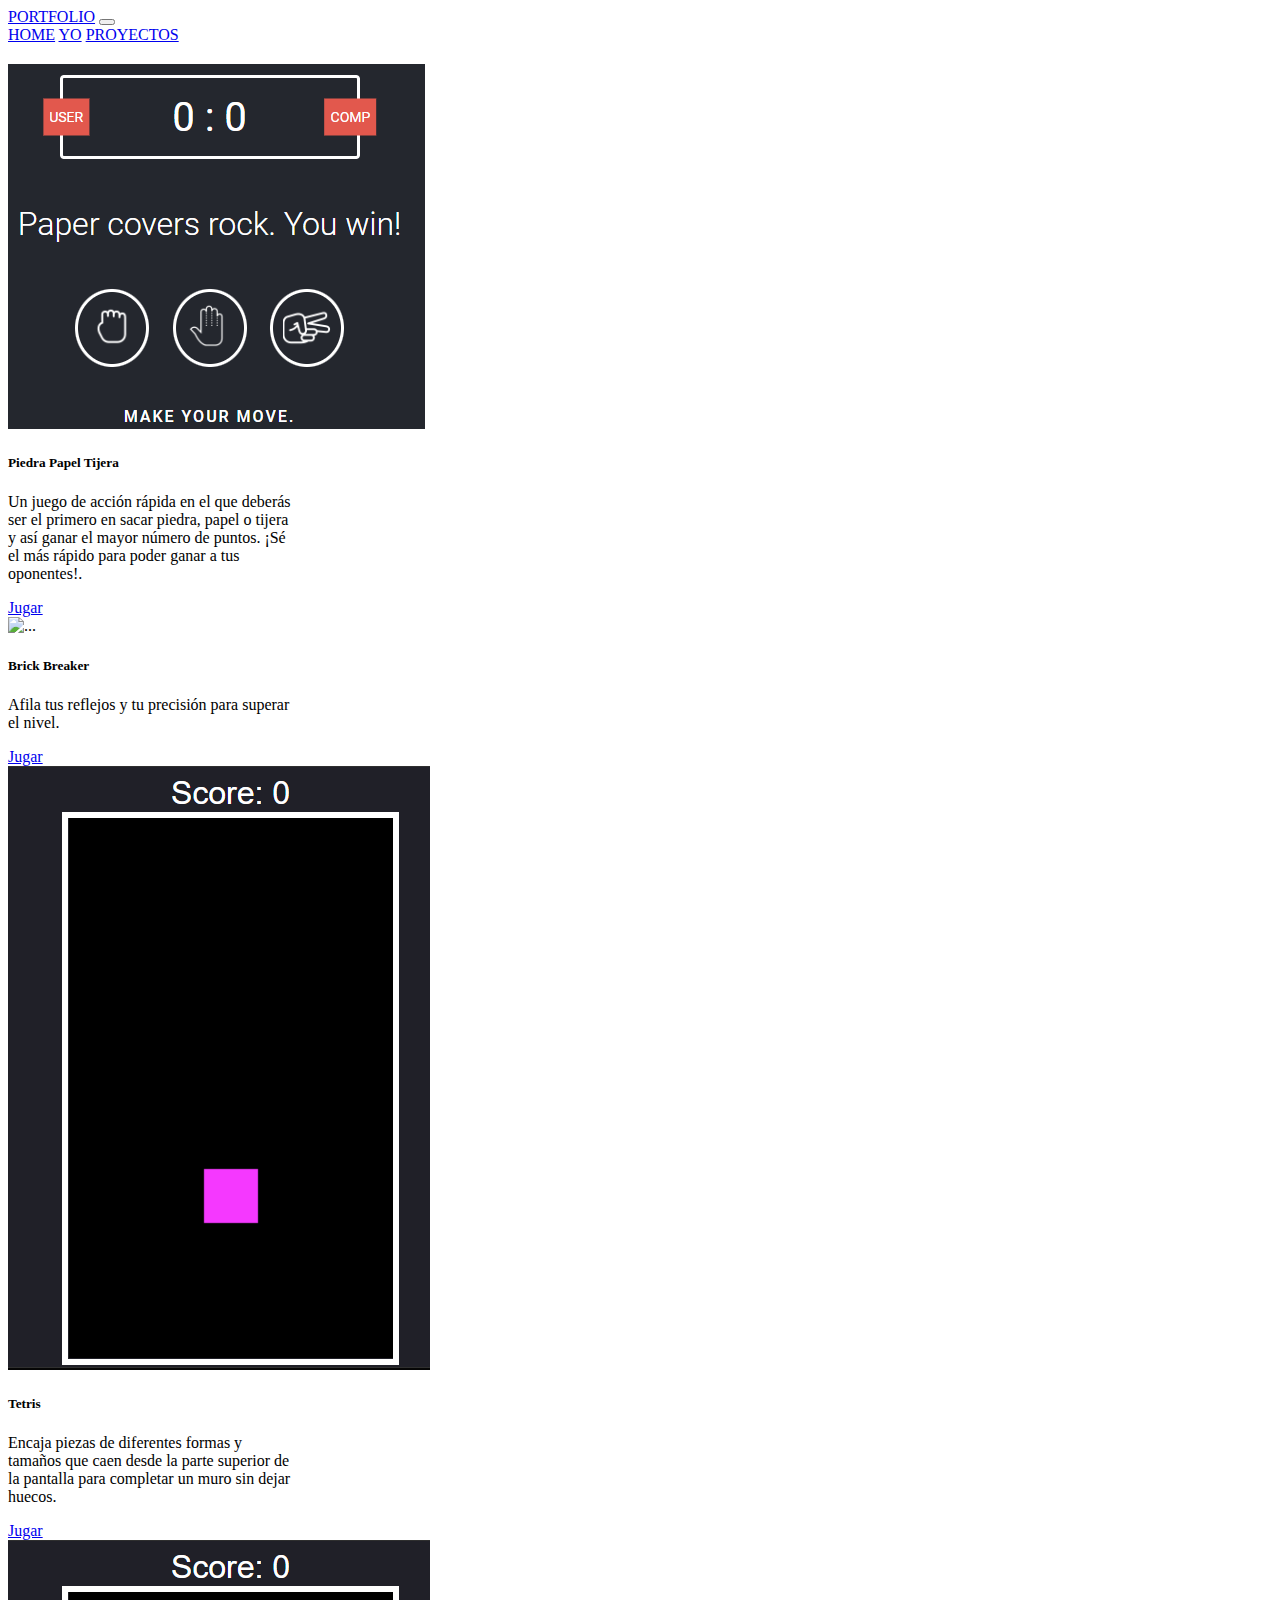
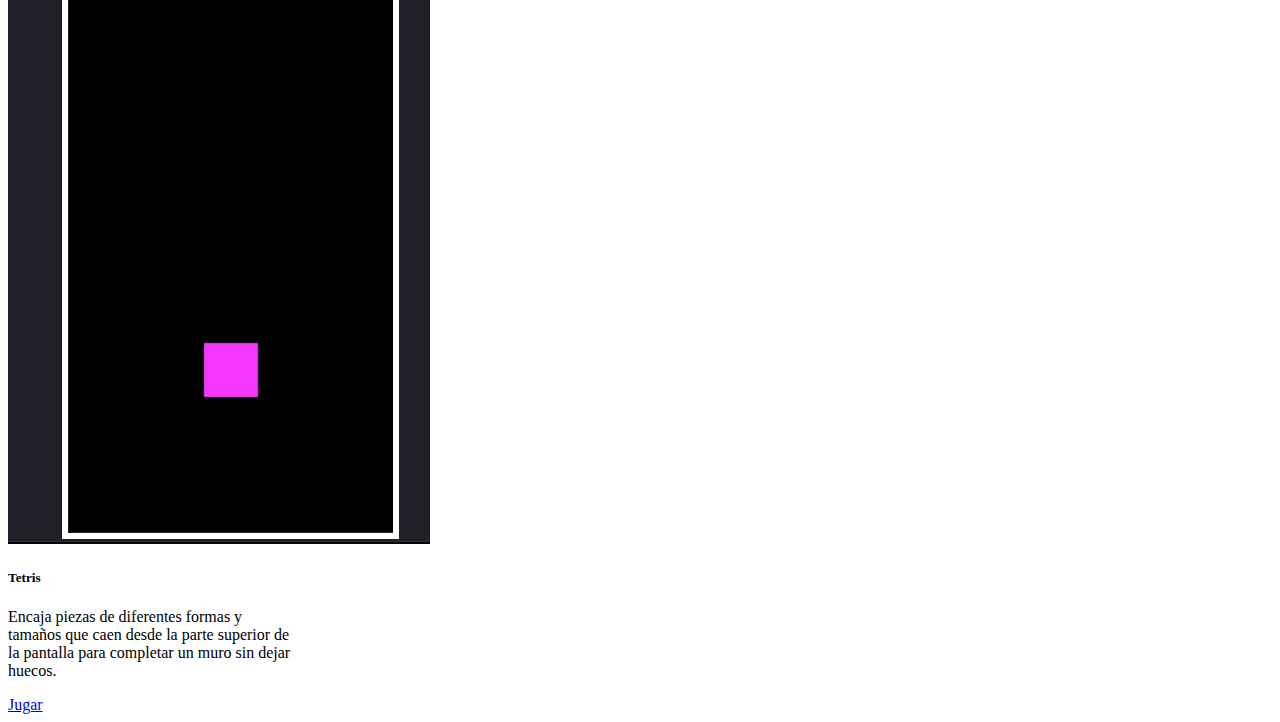
==== Proyectos/index.html @ 5cfa6134 "PORTFOLIO" ====
<!DOCTYPE html>
<html>
<head>
<title>PORTFOLIO</title>
<link href="https://cdn.jsdelivr.net/npm/bootstrap@5.0.2/dist/css/bootstrap.min.css" rel="stylesheet" integrity="sha384-EVSTQN3/azprG1Anm3QDgpJLIm9Nao0Yz1ztcQTwFspd3yD65VohhpuuCOmLASjC" crossorigin="anonymous">
<script src="https://cdn.jsdelivr.net/npm/bootstrap@5.0.2/dist/js/bootstrap.bundle.min.js" integrity="sha384-MrcW6ZMFYlzcLA8Nl+NtUVF0sA7MsXsP1UyJoMp4YLEuNSfAP+JcXn/tWtIaxVXM" crossorigin="anonymous"></script>
</head>
<body>
    <nav class="navbar navbar-expand-lg navbar-dark bg-dark txt-light">
        <div class="container-fluid">
          <a class="navbar-brand" href="/index.html">PORTFOLIO</a>
          <button class="navbar-toggler" type="button" data-bs-toggle="collapse" data-bs-target="#navbarNavAltMarkup" aria-controls="navbarNavAltMarkup" aria-expanded="false" aria-label="Toggle navigation">
            <span class="navbar-toggler-icon"></span>
          </button>
          <div class="collapse navbar-collapse" id="navbarNavAltMarkup">
            <div class="navbar-nav">
              <a class="nav-link active" aria-current="page" href="/index.html">HOME</a>
              <a class="nav-link" href="#">YO</a>
              <a class="nav-link" href="/Proyectos/index.html">PROYECTOS</a>
            </div>
          </div>
        </div>
    </nav>



      <div class="container-fluid" style="padding-top:20px;">
        <div class ="row row-cols-sm5 g-4">
            <div class="col-sm-6">
              <div class="card" style="width: 18rem;">
                <img src="./PiedraPapelTijera/images/PIEDRAPAPELTIEJRA.png" class="card-img-top" alt="...">
                  <div class="card-body">
                    <h5 class="card-title">Piedra Papel Tijera</h5>
                    <p class="card-text">Un juego de acción rápida en el que deberás ser el primero en sacar piedra, papel o tijera y así ganar el mayor número de puntos. ¡Sé el más rápido para poder ganar a tus oponentes!.</p>
                    <a href="./PiedraPapelTijera/juego.html" class="btn btn-primary">Jugar</a>
                  </div>
              </div>
        
              <div class="card" style="width: 18rem;">
                <img src="./BrickBreaker/images/BrickBreak.png" class="card-img-top" alt="...">
                  <div class="card-body">
                    <h5 class="card-title">Brick Breaker</h5>
                    <p class="card-text">Afila tus reflejos y tu precisión para superar el nivel.</p>
                    <a href="./BrickBreaker/juego.html" class="btn btn-primary">Jugar</a>
                  </div>
              </div>
    
              <div class="card" style="width: 18rem;">
                <img src="./Tetris/images/Tetris.png" class="card-img-top" alt="...">
                  <div class="card-body">
                    <h5 class="card-title">Tetris</h5>
                    <p class="card-text">Encaja piezas de diferentes formas y tamaños que caen desde la parte superior de la pantalla para completar un muro sin dejar huecos.</p>
                    <a href="./Tetris/juego.html" class="btn btn-primary">Jugar</a>
                  </div>
              </div>
              <div class="card" style="width: 18rem;">
                <img src="./Tetris/images/Tetris.png" class="card-img-top" alt="...">
                  <div class="card-body">
                    <h5 class="card-title">Tetris</h5>
                    <p class="card-text">Encaja piezas de diferentes formas y tamaños que caen desde la parte superior de la pantalla para completar un muro sin dejar huecos.</p>
                    <a href="./Tetris/juego.html" class="btn btn-primary">Jugar</a>
                  </div>
              </div>
            </div>
          </div> 

        </div>
      </div>
</body>
</html>
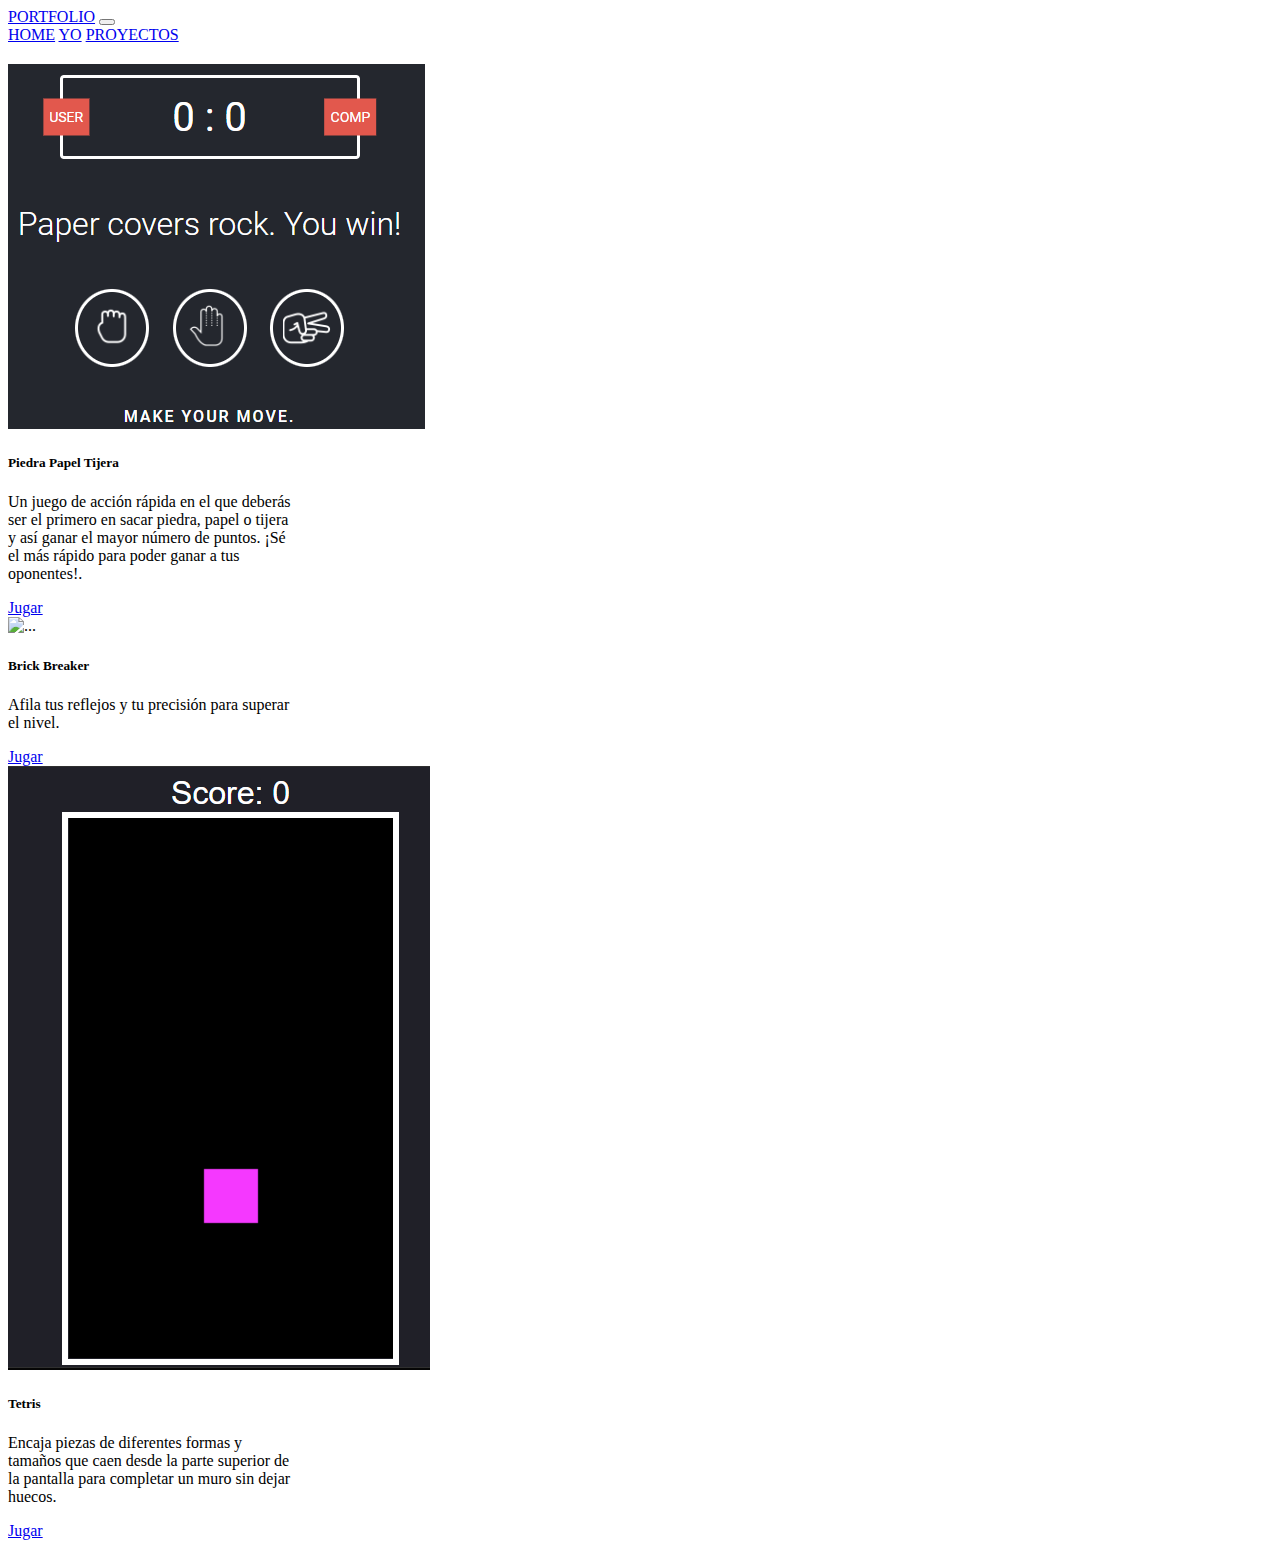
==== commit 80a22feb: "PORTFOLIO" ====
--- a/Proyectos/index.html
+++ b/Proyectos/index.html
@@ -24,9 +24,9 @@
 
 
 
-      <div class="container-fluid" style="padding-top:20px;">
+      <div class="container-fluid" style="padding-top: 20px;">
         <div class ="row row-cols-sm5 g-4">
-            <div class="col-sm-6">
+            <div class="col">
               <div class="card" style="width: 18rem;">
                 <img src="./PiedraPapelTijera/images/PIEDRAPAPELTIEJRA.png" class="card-img-top" alt="...">
                   <div class="card-body">
@@ -35,7 +35,9 @@
                     <a href="./PiedraPapelTijera/juego.html" class="btn btn-primary">Jugar</a>
                   </div>
               </div>
-        
+            </div>
+
+            <div class="col">
               <div class="card" style="width: 18rem;">
                 <img src="./BrickBreaker/images/BrickBreak.png" class="card-img-top" alt="...">
                   <div class="card-body">
@@ -44,15 +46,9 @@
                     <a href="./BrickBreaker/juego.html" class="btn btn-primary">Jugar</a>
                   </div>
               </div>
-    
-              <div class="card" style="width: 18rem;">
-                <img src="./Tetris/images/Tetris.png" class="card-img-top" alt="...">
-                  <div class="card-body">
-                    <h5 class="card-title">Tetris</h5>
-                    <p class="card-text">Encaja piezas de diferentes formas y tamaños que caen desde la parte superior de la pantalla para completar un muro sin dejar huecos.</p>
-                    <a href="./Tetris/juego.html" class="btn btn-primary">Jugar</a>
-                  </div>
-              </div>
+            </div>
+
+            <div class="col">
               <div class="card" style="width: 18rem;">
                 <img src="./Tetris/images/Tetris.png" class="card-img-top" alt="...">
                   <div class="card-body">
@@ -63,8 +59,6 @@
               </div>
             </div>
           </div> 
-
         </div>
-      </div>
 </body>
 </html>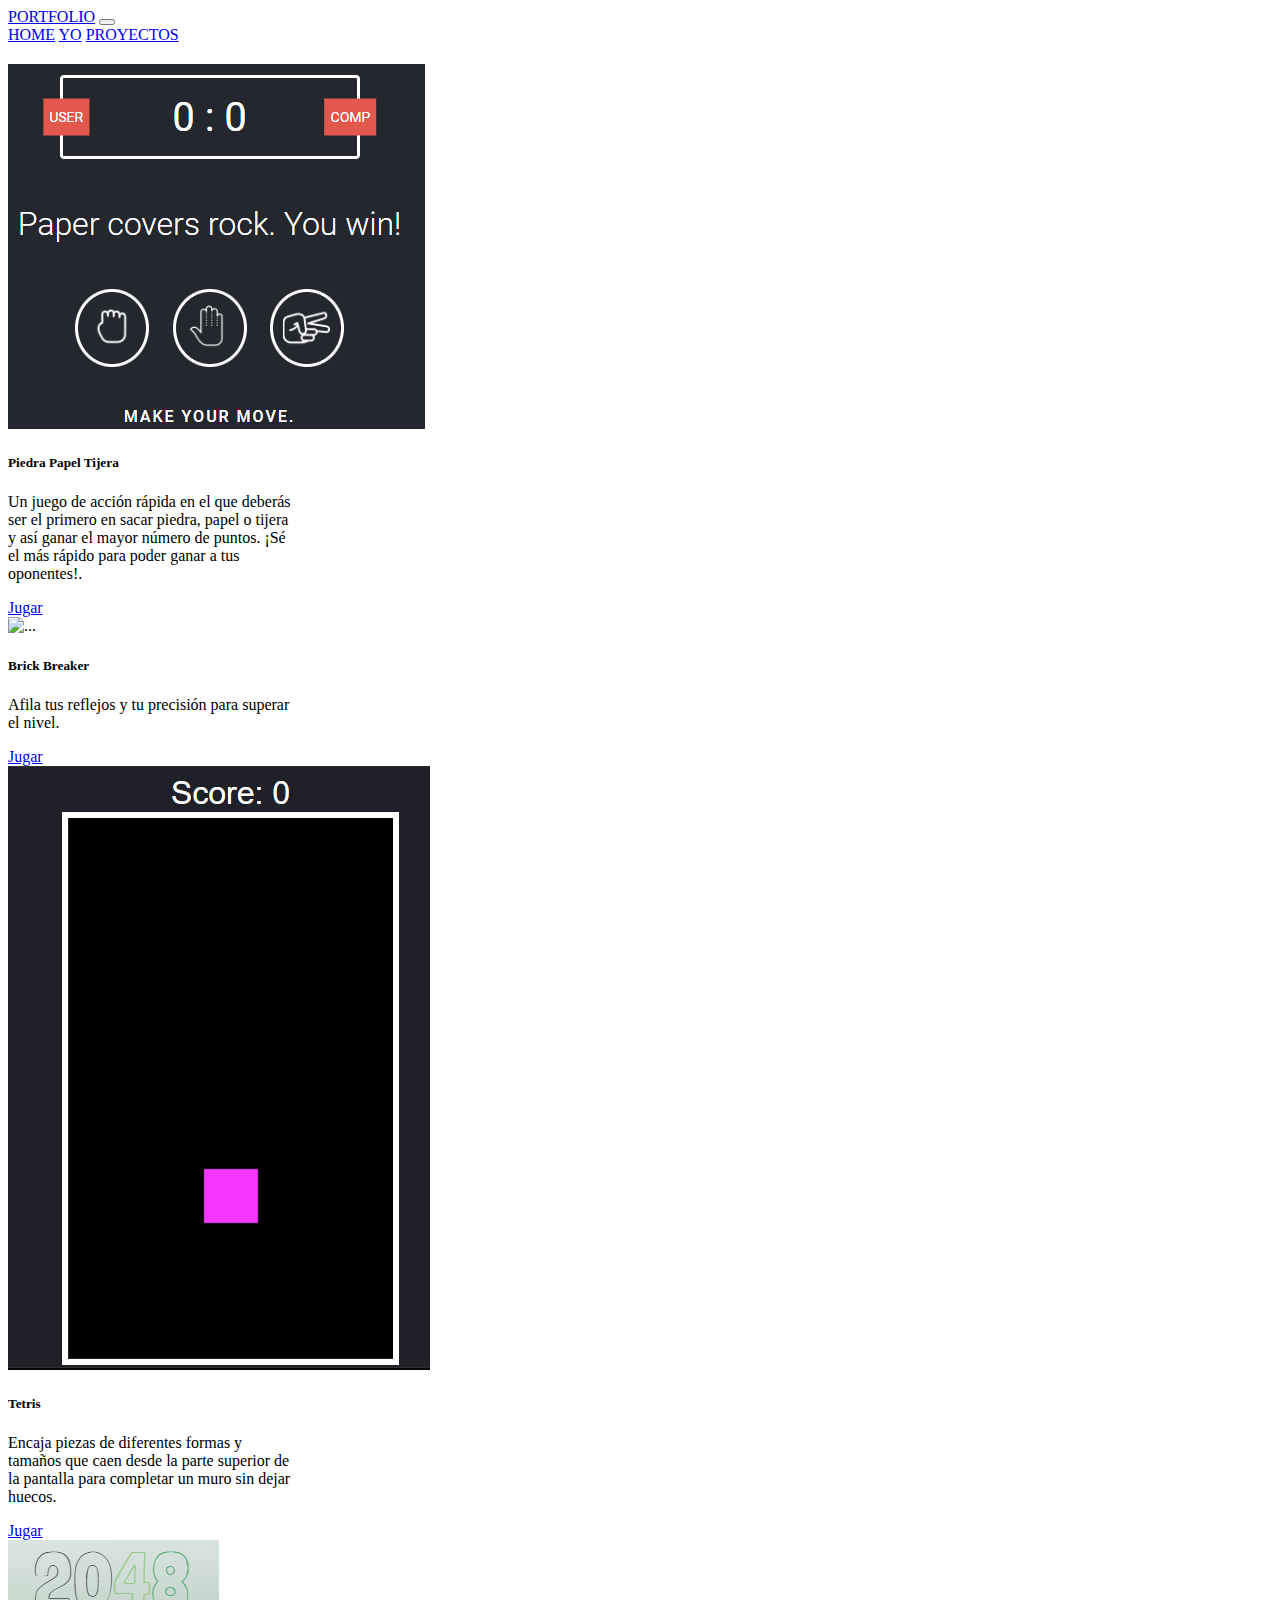
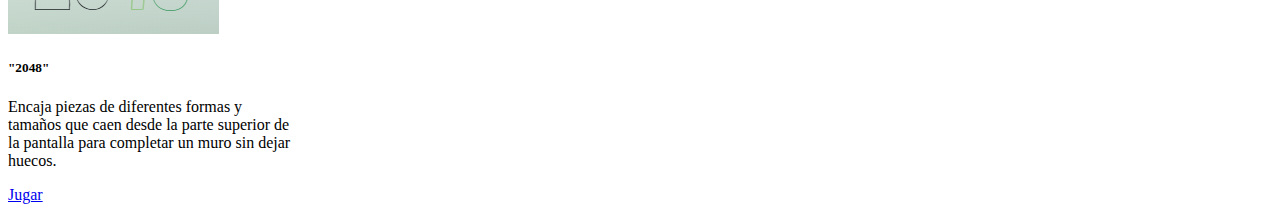
==== commit 54f7a4ae: "PORTFOLIO" ====
--- a/Proyectos/index.html
+++ b/Proyectos/index.html
@@ -27,7 +27,7 @@
       <div class="container-fluid" style="padding-top: 20px;">
         <div class ="row row-cols-sm5 g-4">
             <div class="col">
-              <div class="card" style="width: 18rem;">
+              <div class="card sm-3" style="max-width: 18rem;">
                 <img src="./PiedraPapelTijera/images/PIEDRAPAPELTIEJRA.png" class="card-img-top" alt="...">
                   <div class="card-body">
                     <h5 class="card-title">Piedra Papel Tijera</h5>
@@ -38,7 +38,7 @@
             </div>
 
             <div class="col">
-              <div class="card" style="width: 18rem;">
+              <div class="card sm-3" style="max-width: 18rem;">
                 <img src="./BrickBreaker/images/BrickBreak.png" class="card-img-top" alt="...">
                   <div class="card-body">
                     <h5 class="card-title">Brick Breaker</h5>
@@ -49,7 +49,7 @@
             </div>
 
             <div class="col">
-              <div class="card" style="width: 18rem;">
+              <div class="card sm-3" style="max-width: 18rem;">
                 <img src="./Tetris/images/Tetris.png" class="card-img-top" alt="...">
                   <div class="card-body">
                     <h5 class="card-title">Tetris</h5>
@@ -58,6 +58,17 @@
                   </div>
               </div>
             </div>
+
+            <div class="col">
+              <div class="card sm-3" style="max-width: 18rem;">
+                <img src="./2048/images/2048.png" class="card-img-top" alt="...">
+                  <div class="card-body">
+                    <h5 class="card-title">"2048"</h5>
+                    <p class="card-text">Encaja piezas de diferentes formas y tamaños que caen desde la parte superior de la pantalla para completar un muro sin dejar huecos.</p>
+                    <a href="./2048/juego.html" class="btn btn-primary">Jugar</a>
+                  </div>
+              </div>
+            </div>
           </div> 
         </div>
 </body>
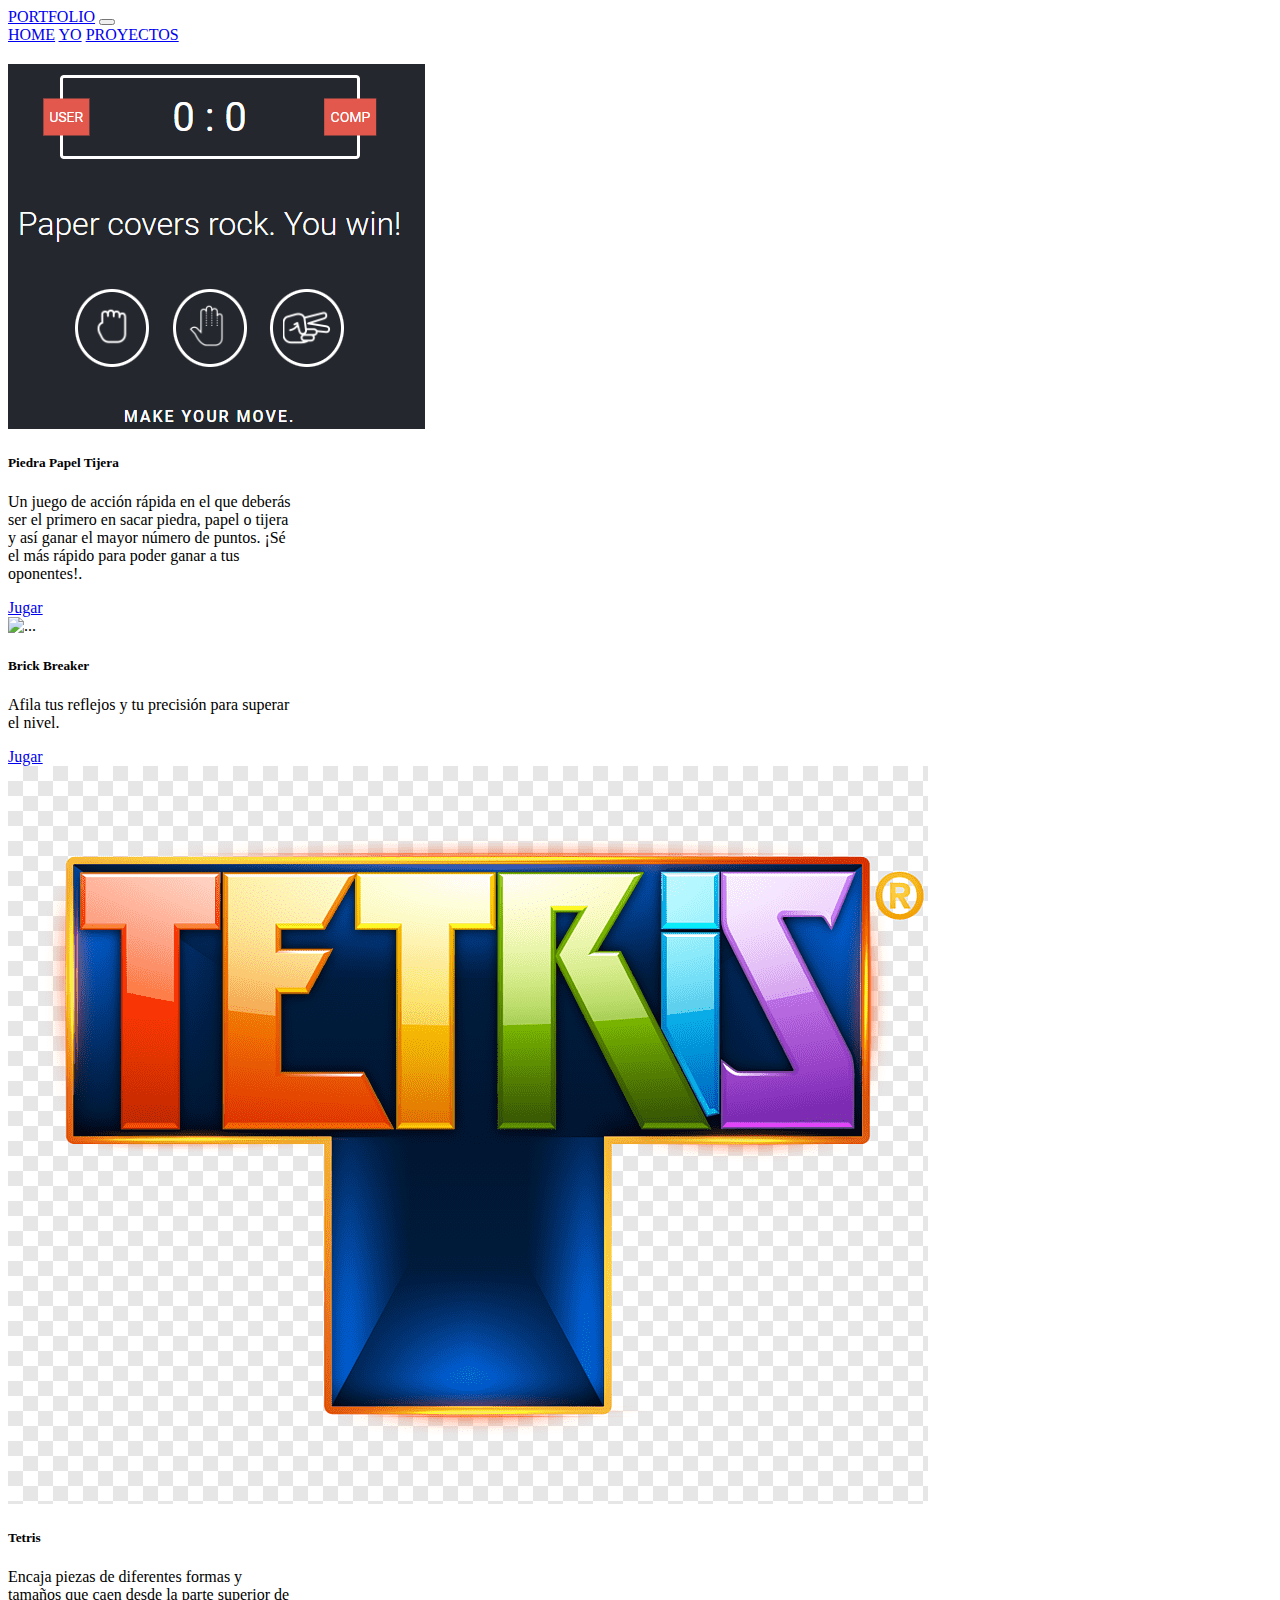
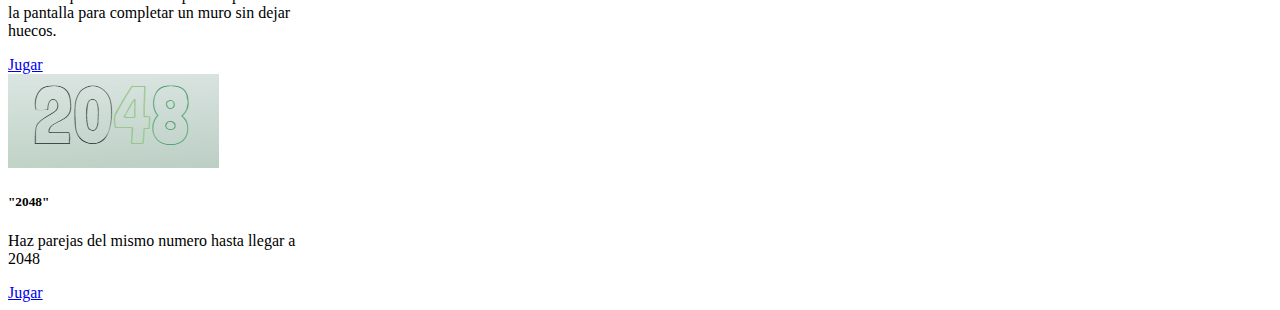
==== commit 68167810: "PORTFOLIO" ====
--- a/Proyectos/index.html
+++ b/Proyectos/index.html
@@ -64,7 +64,7 @@
                 <img src="./2048/images/2048.png" class="card-img-top" alt="...">
                   <div class="card-body">
                     <h5 class="card-title">"2048"</h5>
-                    <p class="card-text">Encaja piezas de diferentes formas y tamaños que caen desde la parte superior de la pantalla para completar un muro sin dejar huecos.</p>
+                    <p class="card-text">Haz parejas del mismo numero hasta llegar a 2048</p>
                     <a href="./2048/juego.html" class="btn btn-primary">Jugar</a>
                   </div>
               </div>
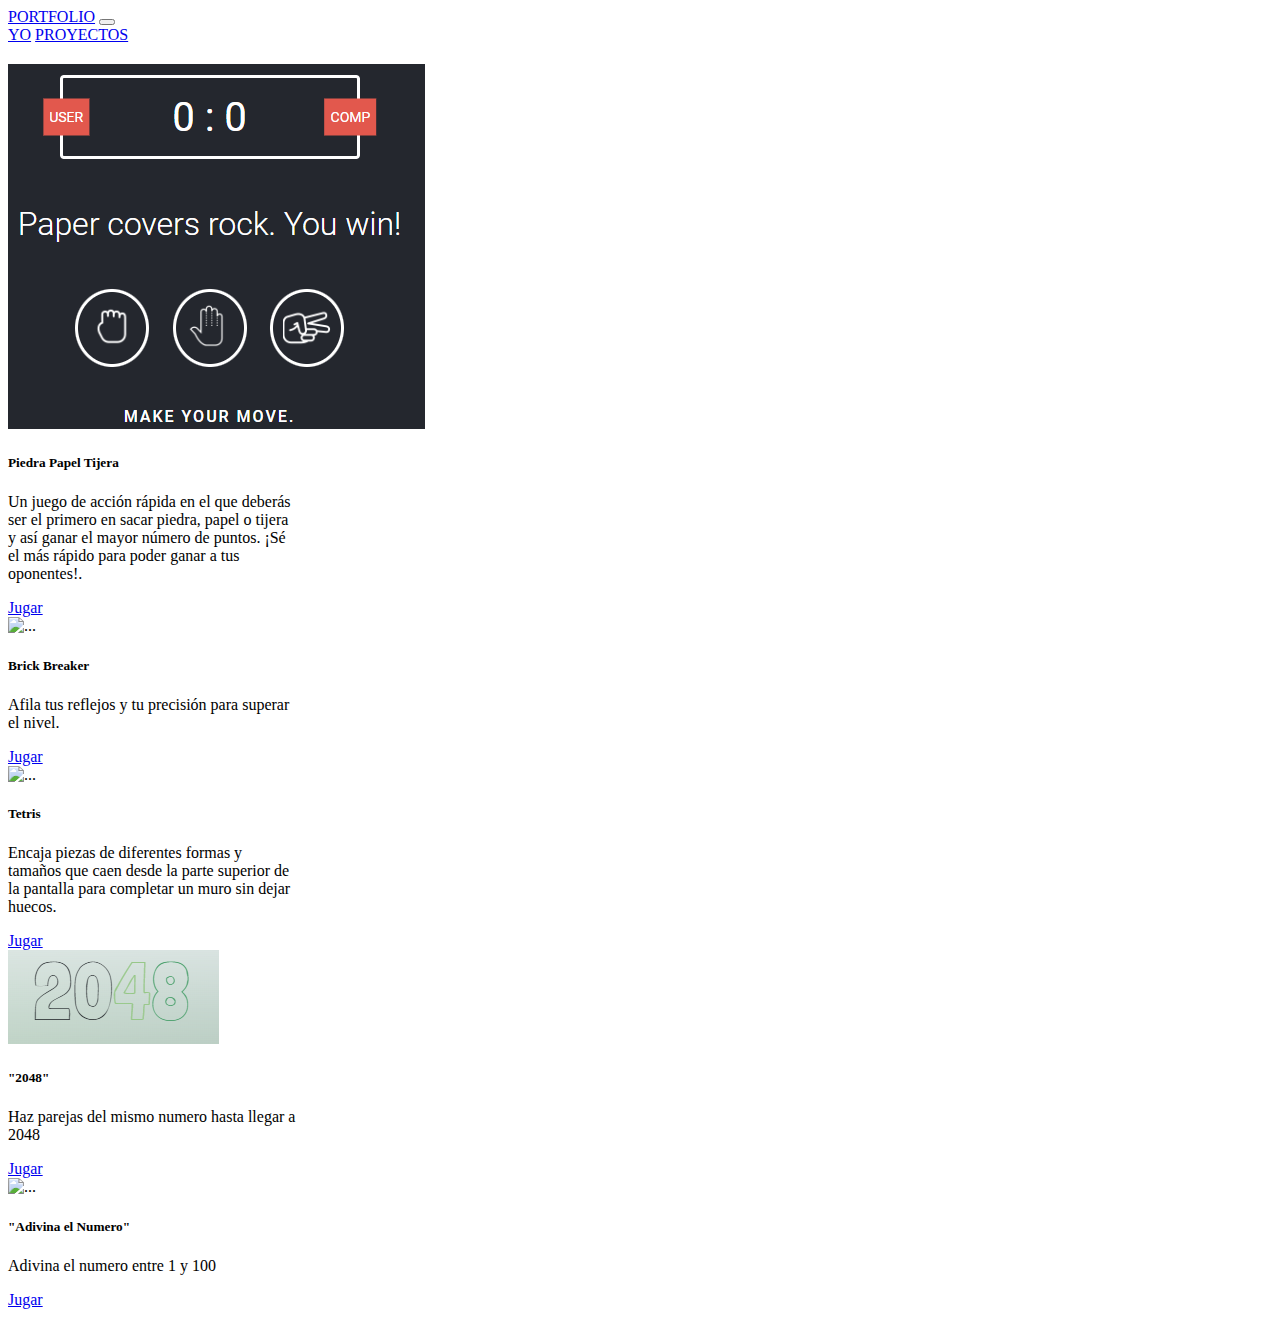
==== commit 54e97332: "PORTFOLIO" ====
--- a/Proyectos/index.html
+++ b/Proyectos/index.html
@@ -14,7 +14,6 @@
           </button>
           <div class="collapse navbar-collapse" id="navbarNavAltMarkup">
             <div class="navbar-nav">
-              <a class="nav-link active" aria-current="page" href="/index.html">HOME</a>
               <a class="nav-link" href="#">YO</a>
               <a class="nav-link" href="/Proyectos/index.html">PROYECTOS</a>
             </div>
@@ -50,7 +49,7 @@
 
             <div class="col">
               <div class="card sm-3" style="max-width: 18rem;">
-                <img src="./Tetris/images/Tetris.png" class="card-img-top" alt="...">
+                <img src="./Tetris/images/tetrisname.png" class="card-img-top" alt="...">
                   <div class="card-body">
                     <h5 class="card-title">Tetris</h5>
                     <p class="card-text">Encaja piezas de diferentes formas y tamaños que caen desde la parte superior de la pantalla para completar un muro sin dejar huecos.</p>
@@ -69,6 +68,17 @@
                   </div>
               </div>
             </div>
+
+            <div class="col">
+              <div class="card sm-3" style="max-width: 18rem;">
+                <img src="" class="card-img-top" alt="...">
+                  <div class="card-body">
+                    <h5 class="card-title">"Adivina el Numero"</h5>
+                    <p class="card-text">Adivina el numero entre 1 y 100</p>
+                    <a href="./GuessNumber/juego.html" class="btn btn-primary">Jugar</a>
+                  </div>
+              </div>
+            </div>
           </div> 
         </div>
 </body>
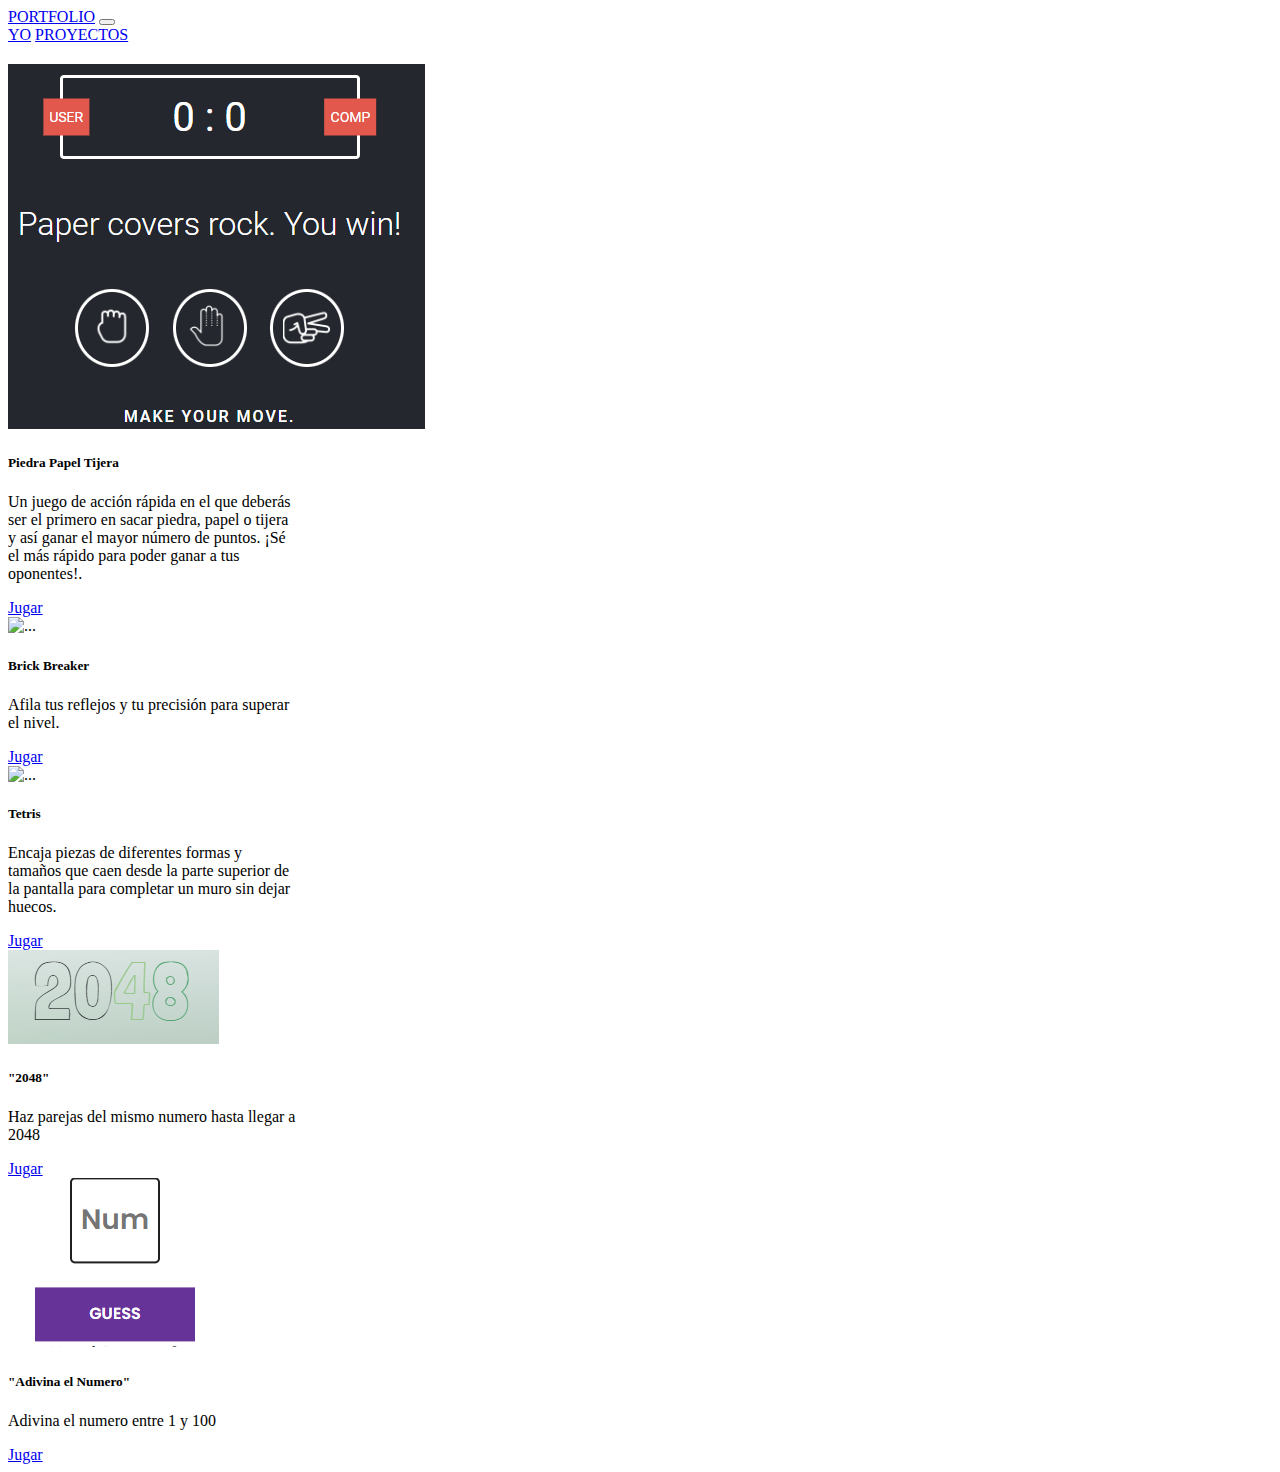
==== commit 7a17c52d: "PORTFOLIO" ====
--- a/Proyectos/index.html
+++ b/Proyectos/index.html
@@ -71,7 +71,7 @@
 
             <div class="col">
               <div class="card sm-3" style="max-width: 18rem;">
-                <img src="" class="card-img-top" alt="...">
+                <img src="./GuessNumber/images/GuessNumber.png" class="card-img-top" alt="...">
                   <div class="card-body">
                     <h5 class="card-title">"Adivina el Numero"</h5>
                     <p class="card-text">Adivina el numero entre 1 y 100</p>
